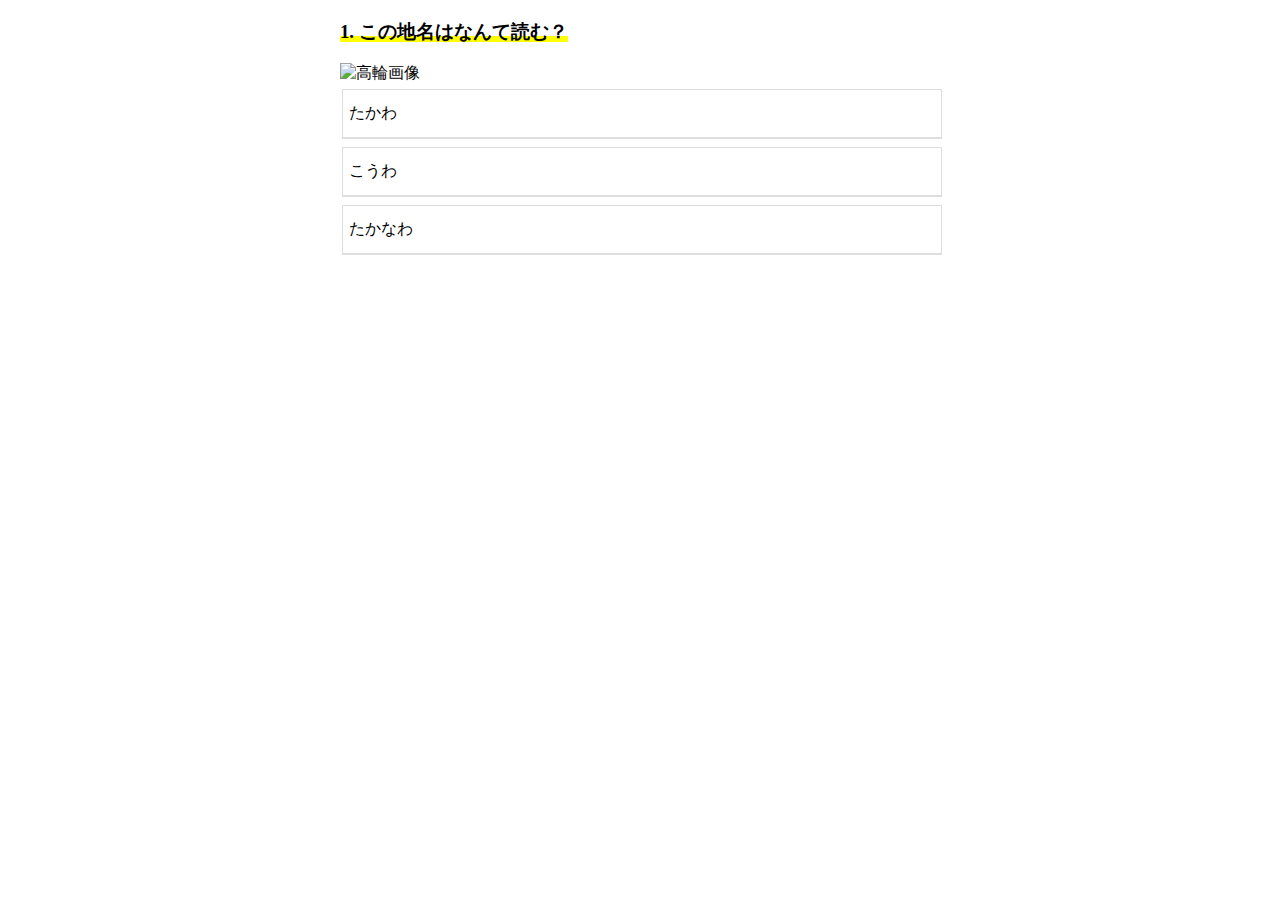
==== quizy/timeiquiz.html @ f70eed64 "test" ====
<!DOCTYPE html>
<html lang="ja">
<head>
    <meta charset="UTF-8">
    <meta http-equiv="X-UA-Compatible" content="IE=edge">
    <meta name="viewport" content="width=device-width, initial-scale=1.0">
    <title>ガチで東京の人しか解けない！ #東京の難読地名クイズ</title>
    <link rel="stylesheet" href="timeiquiz.css">
</head>
<body>
      <h3><span class="markertext">1. この地名はなんて読む？</span></h3>

    <img src="https://d1khcm40x1j0f.cloudfront.net/quiz/34d20397a2a506fe2c1ee636dc011a07.png" alt="高輪画像">

   <button id="timeiquiz">たかわ</button>
   <button id="timeiquiz">こうわ</button>
   <button id="timeiquiz">たかなわ</button>
</body>
</html>
---- quizy/timeiquiz.css ----
.markertext {
    background:linear-gradient(transparent 70%, yellow 50%);

}

body {
  
    width: 600px;
    margin-right: auto;
    margin-left: auto;
  }

  button {
    width: 600px;
    height: 50px;
    text-align: left;
    font-size: 16px;
    margin: 5px 2px 3px;
    color: black;
    background-color: white;
    border: 1px solid #ddd;
    border-bottom-width: 2px;
    font-family:'HiraKakuProN-W6';
  }
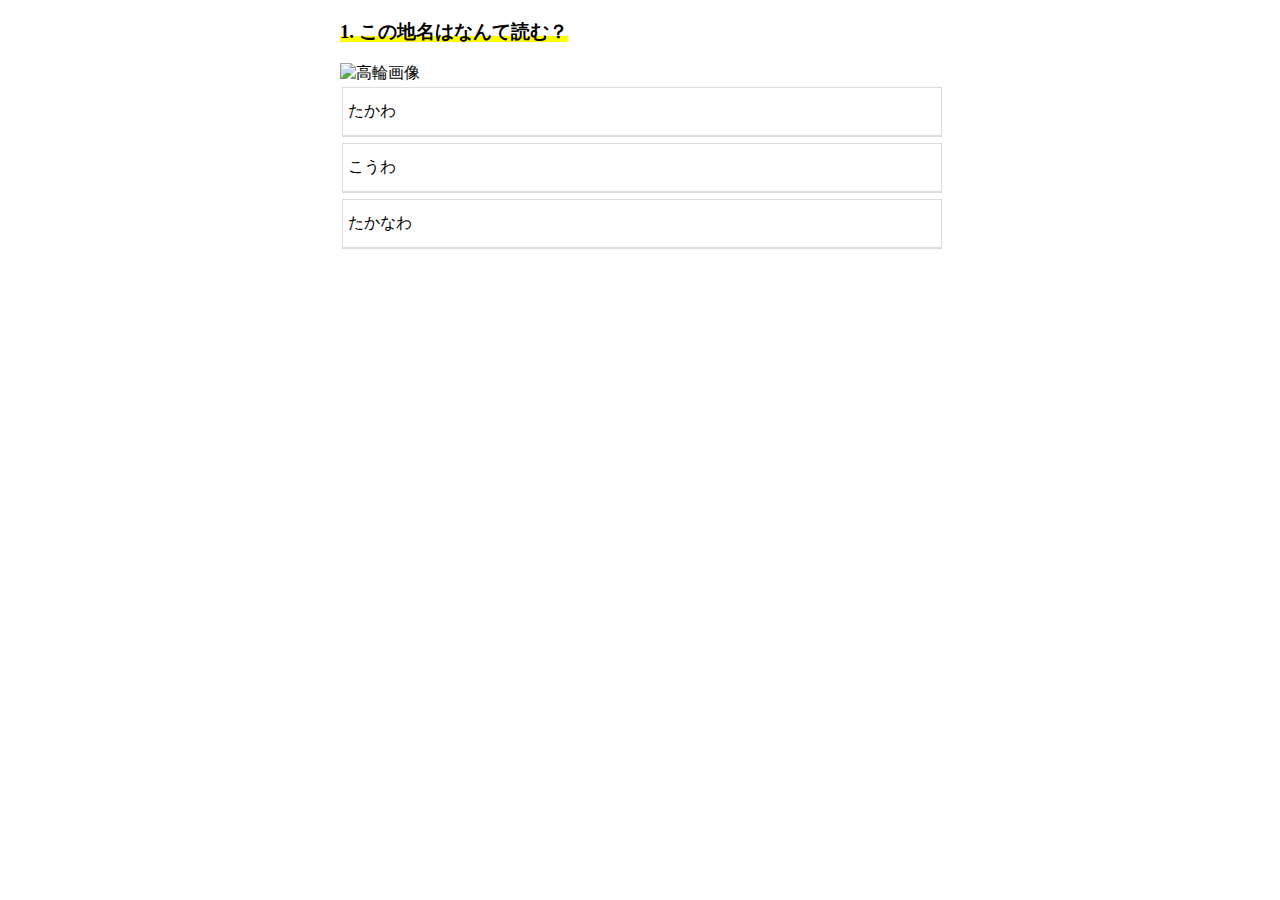
==== commit d7fcbbde: "回答ボックスの追加完了" ====
--- a/quizy/timeiquiz.html
+++ b/quizy/timeiquiz.html
@@ -12,8 +12,24 @@
 
     <img src="https://d1khcm40x1j0f.cloudfront.net/quiz/34d20397a2a506fe2c1ee636dc011a07.png" alt="高輪画像">
 
-   <button id="timeiquiz">たかわ</button>
-   <button id="timeiquiz">こうわ</button>
-   <button id="timeiquiz">たかなわ</button>
+   <button id="timeiquiz1">たかわ</button>
+   <button id="timeiquiz2">こうわ</button>
+   <button id="timeiquiz3">たかなわ</button>
+   <script src="timeiquiz.js"></script>
+
+
+   <div id = "kaitou"> 
+     <span id = "kaitou-"> 正解！ </span>
+    <p>　正解は「たかなわ」です！ </p> 
+   </div>
+  
+   <div id = "kaitou2"> 
+     <span id = "kaitou2-"> ざんねん！ </span>
+    <p>正解は「たかなわ」です！</p>
+   </div>
+
+  
+
 </body>
 </html>
+
--- a/quizy/timeiquiz.css
+++ b/quizy/timeiquiz.css
@@ -16,12 +16,63 @@
     height: 50px;
     text-align: left;
     font-size: 16px;
-    margin: 5px 2px 3px;
+    margin: 3px 2px 3px;
     color: black;
     background-color: white;
     border: 1px solid #ddd;
     border-bottom-width: 2px;
     font-family:'HiraKakuProN-W6';
+    cursor: pointer;
+    cursor: hand;
+    padding: 5px;
   }
 
+  .correct-color {
+     background-color: #297CFE;
+     color: white;
+  }
   
+  .incorrect-color  {
+    background-color: #FD5129;
+    color: white;
+  }
+
+  .oneClick {
+    pointer-events: none;
+  }
+
+  #kaitou  {
+    display: none;
+    width: 600px;
+    height: 80px;
+    margin: 3px 2px 3px;
+    background-color: #f5f5f5;
+    padding: 5px;
+    border: 1px solid #ddd;
+
+  }
+
+  #kaitou2  {
+    display: none;
+    width: 600px;
+    height: 80px;
+    margin: 3px 2px 3px;
+    background-color: #f5f5f5;
+    padding: 5px;
+    border: 1px solid #ddd;
+
+  }
+
+
+  #kaitou- {
+    font-size: 16px;
+    font-family:'HiraKakuProN-W6';
+    border-bottom: solid 3px #297CFE;
+  }
+
+
+  #kaitou2- {
+    font-size: 16px;
+    font-family:'HiraKakuProN-W6';
+    border-bottom: solid 3px #FD5129;
+  }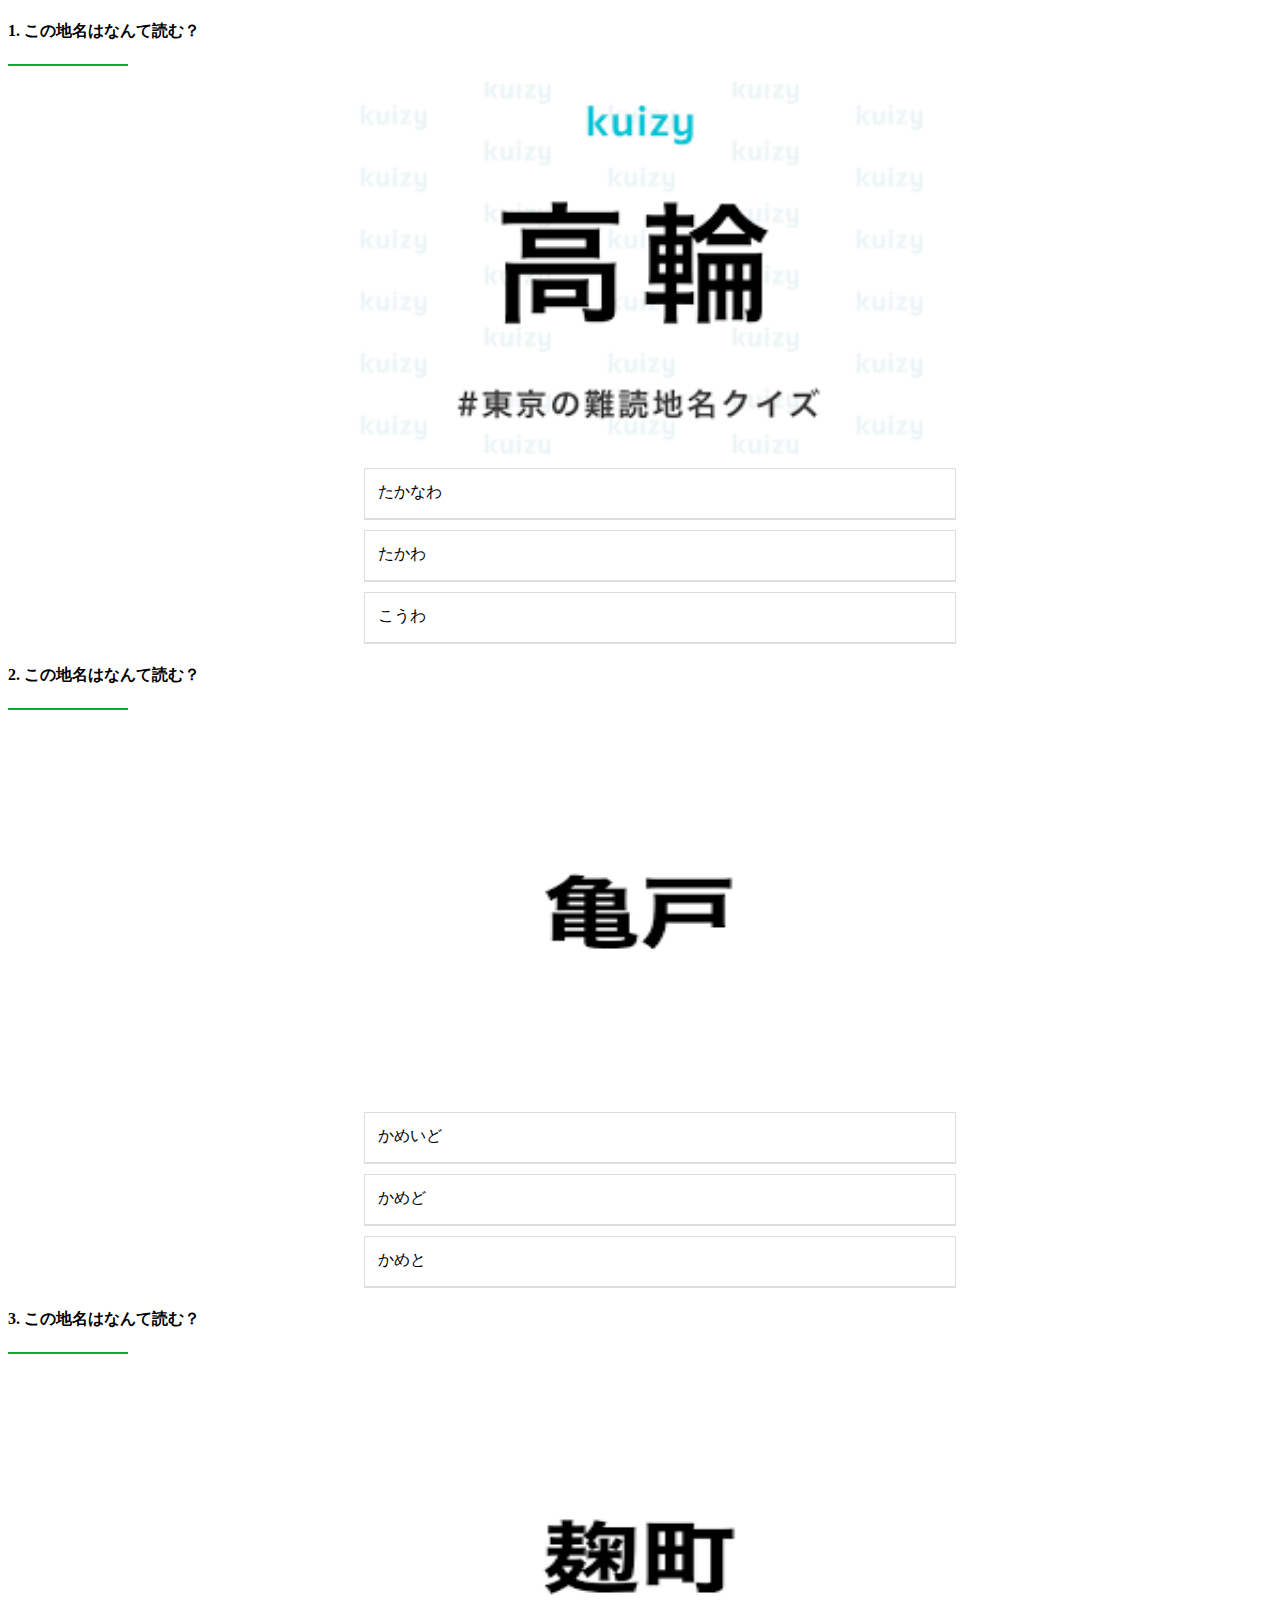
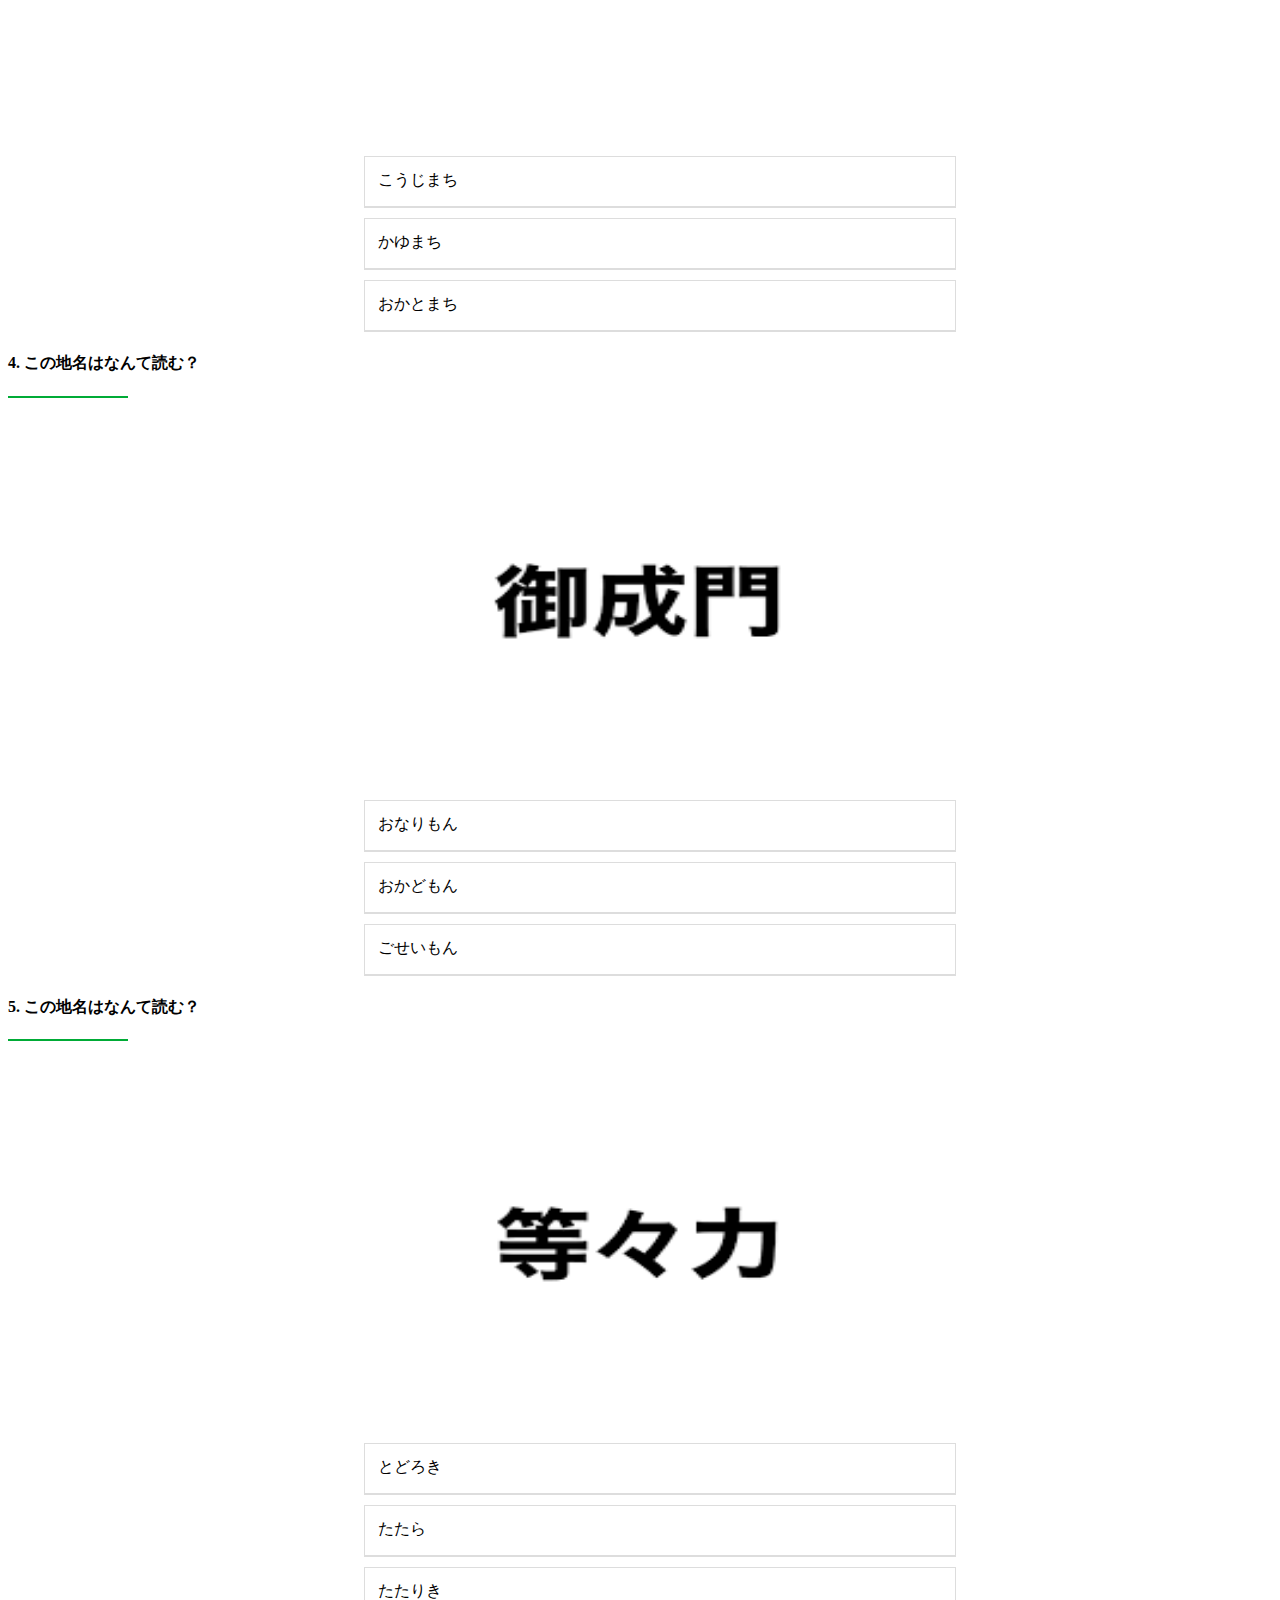
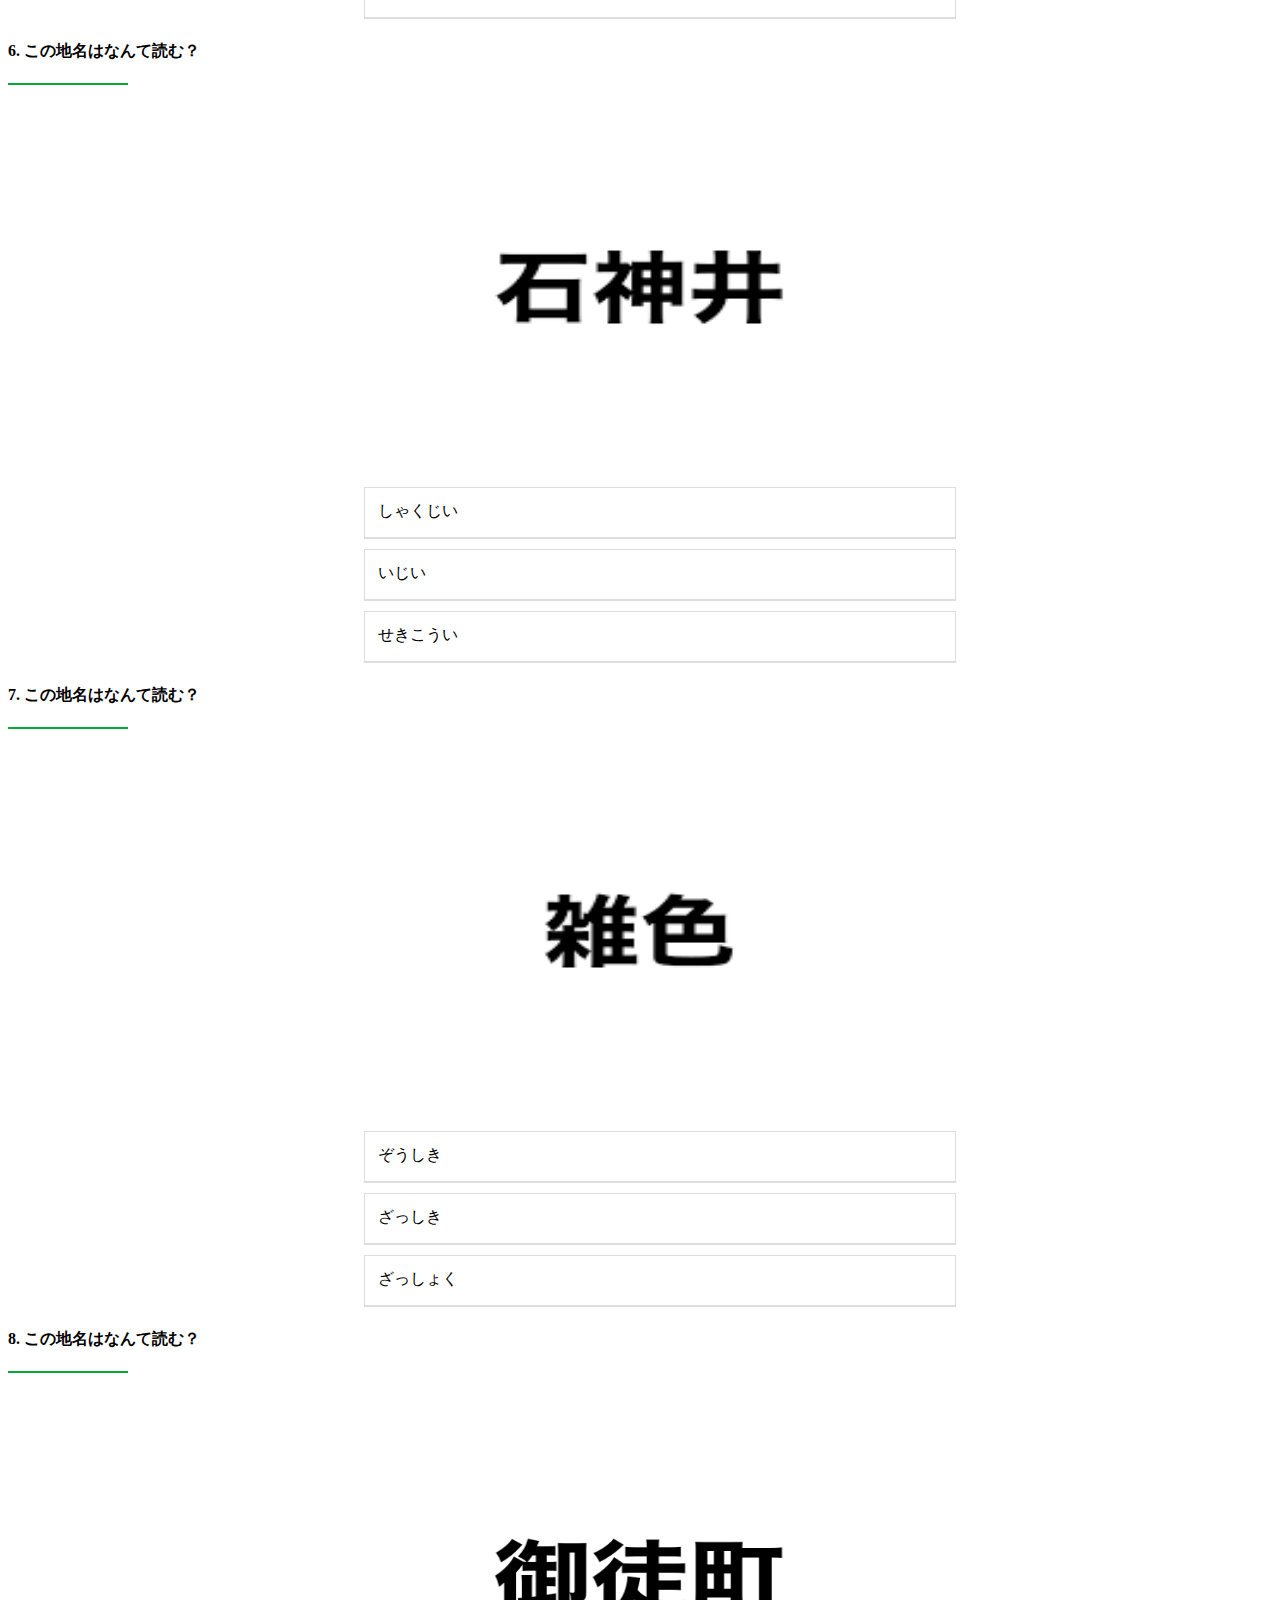
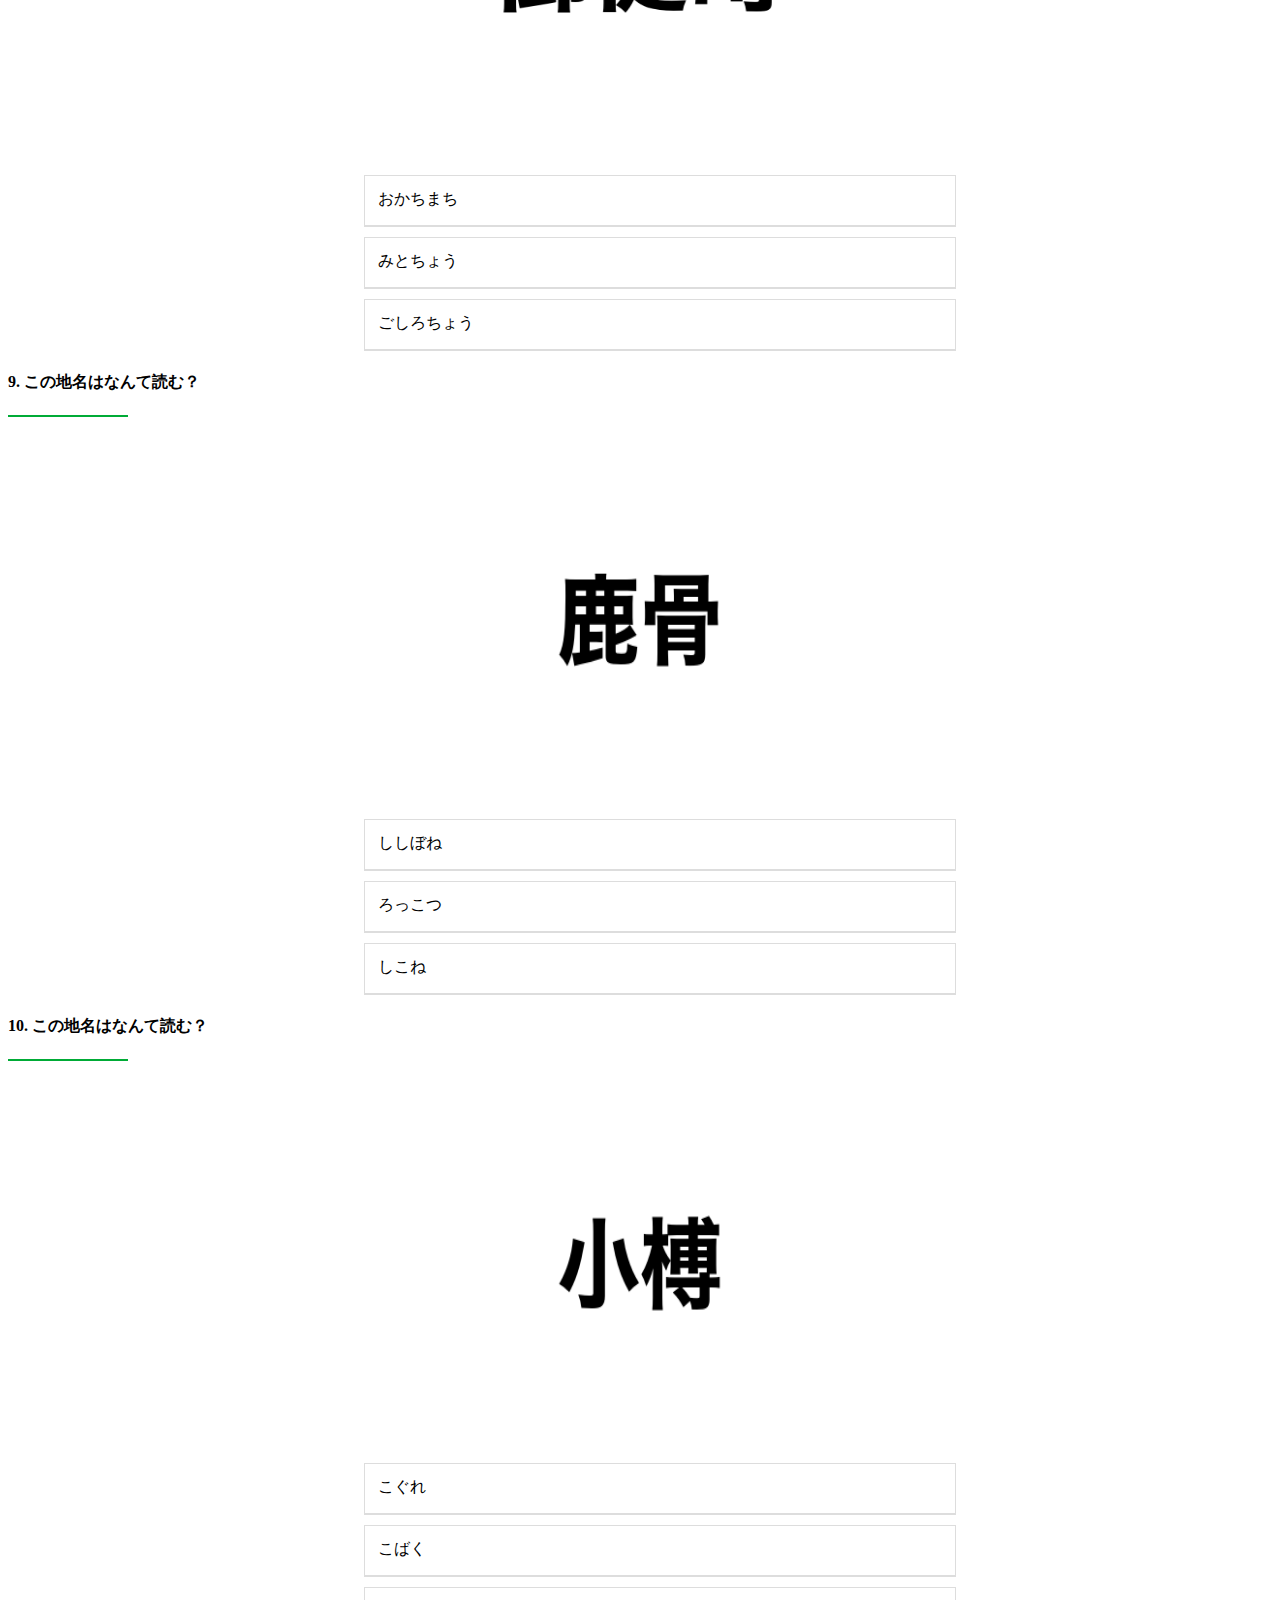
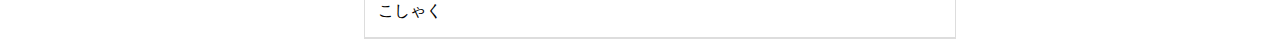
==== commit 99d58b8c: "ループ要素を組み込むために根本からコードを書き換えました" ====
--- a/quizy/timeiquiz.html
+++ b/quizy/timeiquiz.html
@@ -8,28 +8,19 @@
     <link rel="stylesheet" href="timeiquiz.css">
 </head>
 <body>
-      <h3><span class="markertext">1. この地名はなんて読む？</span></h3>
 
-    <img src="https://d1khcm40x1j0f.cloudfront.net/quiz/34d20397a2a506fe2c1ee636dc011a07.png" alt="高輪画像">
-
-   <button id="timeiquiz1">たかわ</button>
-   <button id="timeiquiz2">こうわ</button>
-   <button id="timeiquiz3">たかなわ</button>
    <script src="timeiquiz.js"></script>
 
-
-   <div id = "kaitou"> 
-     <span id = "kaitou-"> 正解！ </span>
-    <p>　正解は「たかなわ」です！ </p> 
-   </div>
-  
-   <div id = "kaitou2"> 
-     <span id = "kaitou2-"> ざんねん！ </span>
-    <p>正解は「たかなわ」です！</p>
-   </div>
-
-  
+   <!-- <div id = "answerBox">
+    <span id = "seikai">正解！</span>
+    <p>　正解は「 <p> "timeiquiz1" </p> 」です！ </p> 
+ </div>
+ 
+ <div id = "falseBox">
+    <span id = "fuseikai">不正解！</span>
+    <p>　正解は「 <p> "timeiquiz1" </p> 」です！ </p> 
+ </div>
+  -->
 
 </body>
 </html>
-
--- a/quizy/timeiquiz.css
+++ b/quizy/timeiquiz.css
@@ -1,22 +1,53 @@
 
-.markertext {
-    background:linear-gradient(transparent 70%, yellow 50%);
+/* "これはなんて読む？"　の下線　 option + command + ↓*/
 
+.title {
+  font-size: 17px;
+  margin: 0;
 }
 
-body {
+.title:after {
+  margin-top: 0px;
+  width: 120px;
+  height: 2px;
+  background-color: #00ab36;
+  content: '';
+}
+
+.underline-box {
+    margin-top: 5px;
+    width: 120px;
+    height: 2px;
+    background-color: #00ab36;
+    content: '';
+}
+
+.quiz-img-container {
+  width: fit-content;
+  margin: 10px auto;
+}
+
+img {
   
-    width: 600px;
-    margin-right: auto;
-    margin-left: auto;
+    width: 620px;
+    height: 372px;
+    text-align: center;
+ 
   }
 
-  button {
-    width: 600px;
-    height: 50px;
+ul {
+  width: 592px;
+  margin: 0px auto;
+  list-style: none;
+}
+
+  li {
+  
+    height: 23px;
     text-align: left;
     font-size: 16px;
-    margin: 3px 2px 3px;
+    margin: 10px 0px;
+    padding: 13px;
     color: black;
     background-color: white;
     border: 1px solid #ddd;
@@ -24,14 +55,16 @@
     font-family:'HiraKakuProN-W6';
     cursor: pointer;
     cursor: hand;
-    padding: 5px;
   }
 
+
+  /* 正解の選択肢の色を青にする */
   .correct-color {
      background-color: #297CFE;
      color: white;
   }
   
+  /* 不正解を選んだときその選択肢を赤にする */
   .incorrect-color  {
     background-color: #FD5129;
     color: white;
@@ -41,7 +74,7 @@
     pointer-events: none;
   }
 
-  #kaitou  {
+  #success  {
     display: none;
     width: 600px;
     height: 80px;
@@ -52,7 +85,7 @@
 
   }
 
-  #kaitou2  {
+  #failure  {
     display: none;
     width: 600px;
     height: 80px;
@@ -64,15 +97,20 @@
   }
 
 
-  #kaitou- {
+  #seikai {
     font-size: 16px;
     font-family:'HiraKakuProN-W6';
     border-bottom: solid 3px #297CFE;
   }
 
 
-  #kaitou2- {
+  #fuseikai {
     font-size: 16px;
     font-family:'HiraKakuProN-W6';
     border-bottom: solid 3px #FD5129;
+  }
+
+  .title {
+    font-size: 16px;
+    font-family:'HiraKakuProN-W6';
   }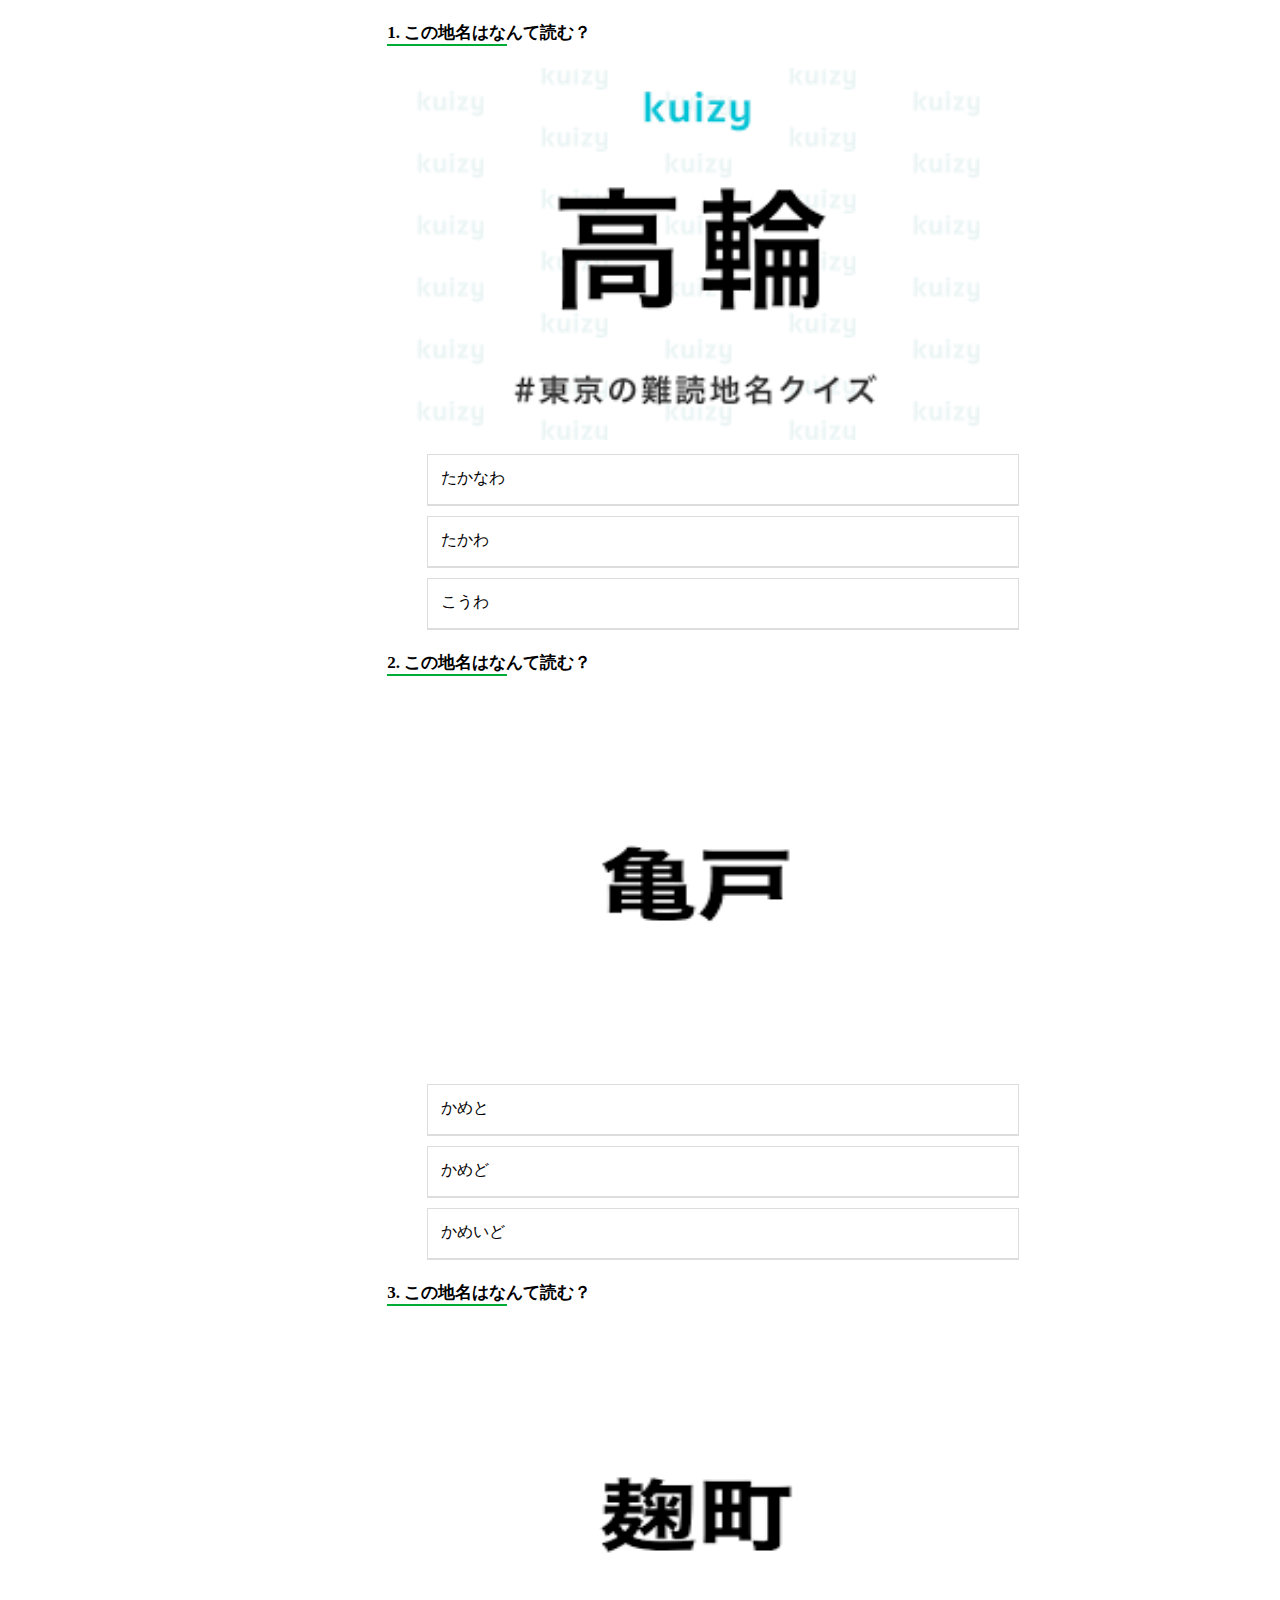
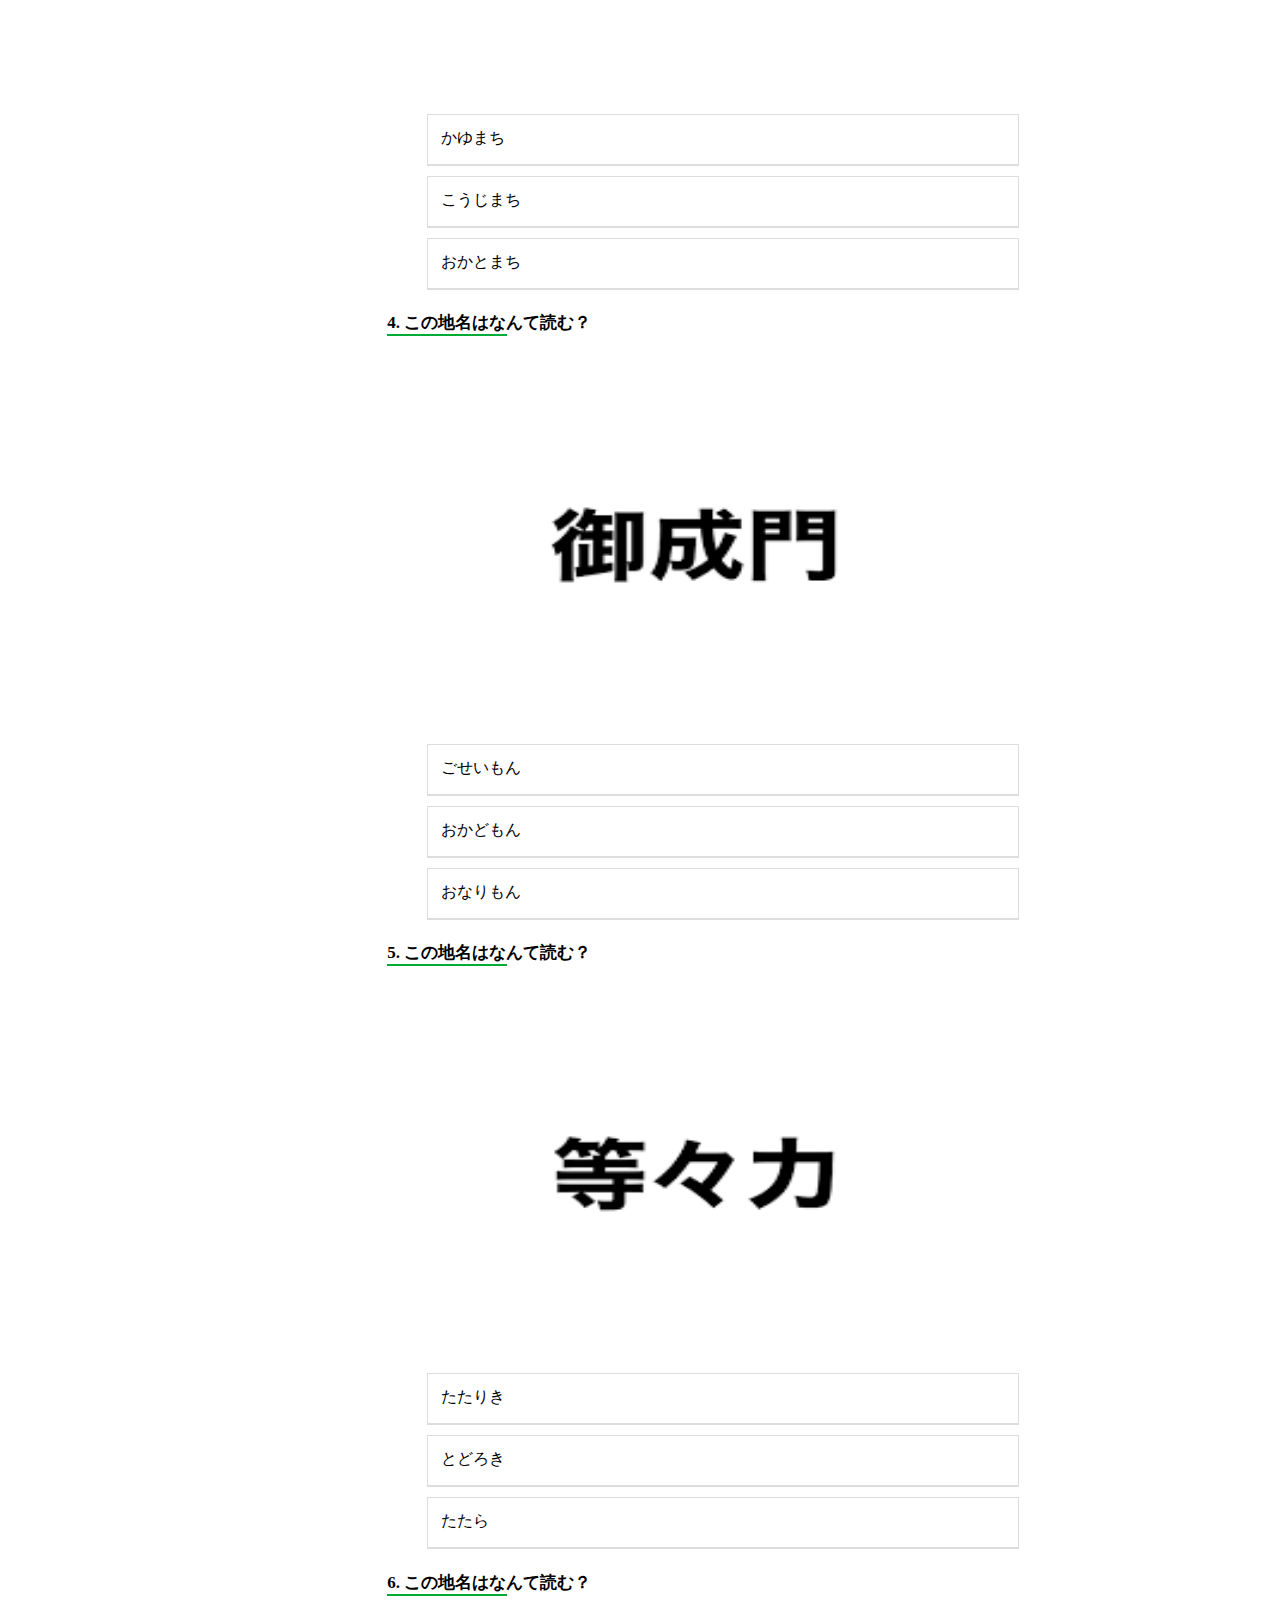
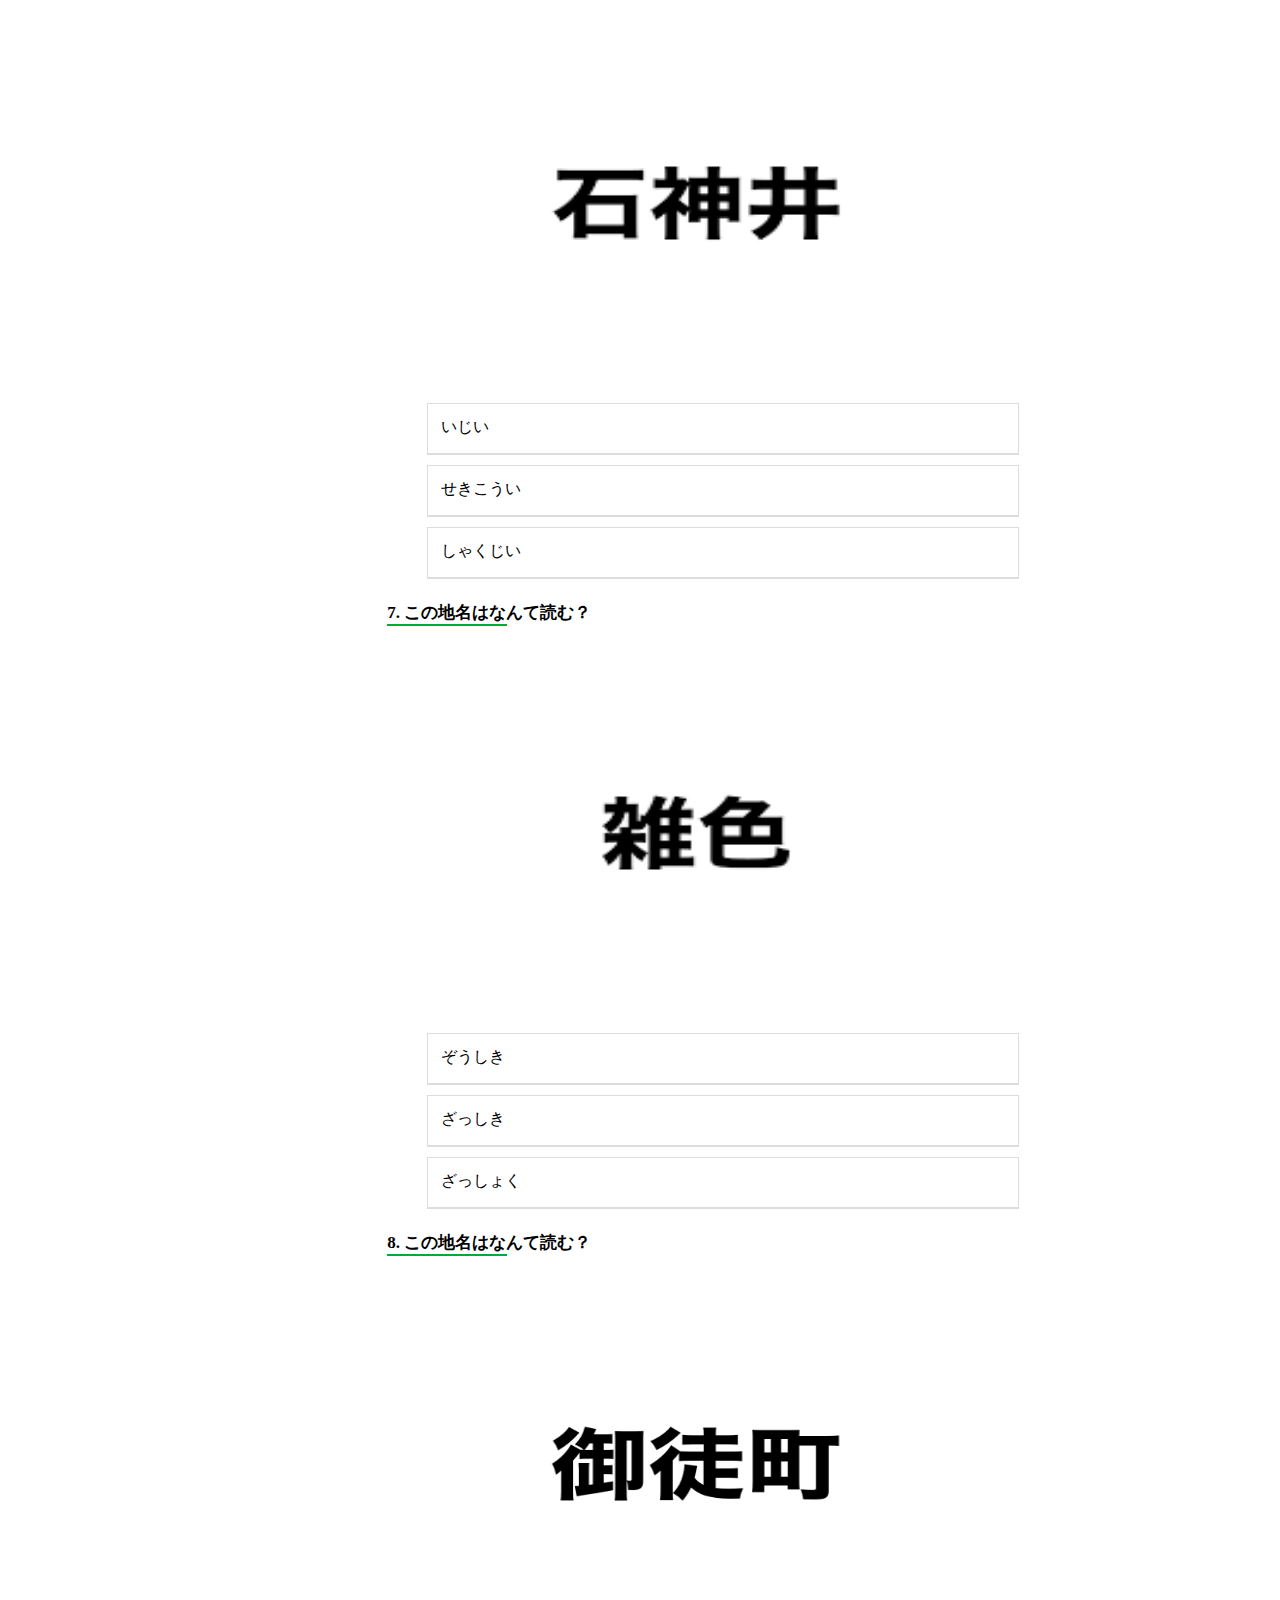
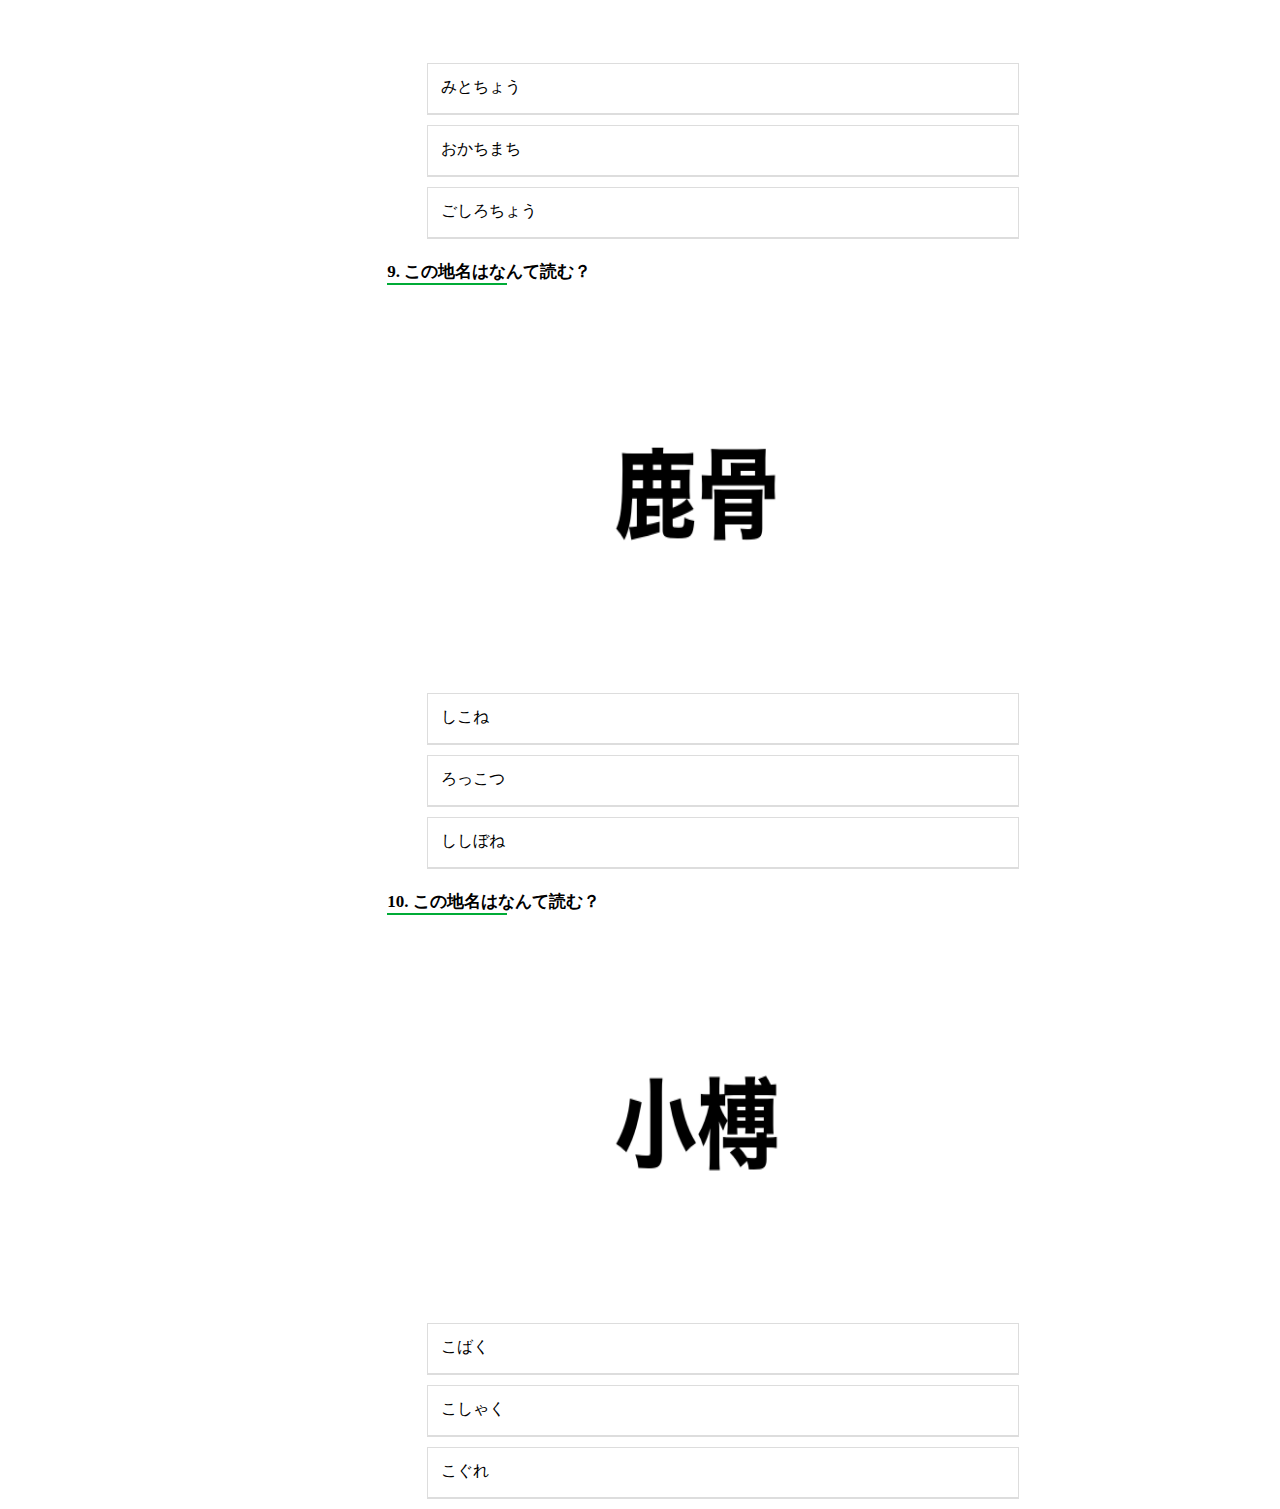
==== commit 7667a3e5: "ほぼ" ====
--- a/quizy/timeiquiz.html
+++ b/quizy/timeiquiz.html
@@ -11,16 +11,6 @@
 
    <script src="timeiquiz.js"></script>
 
-   <!-- <div id = "answerBox">
-    <span id = "seikai">正解！</span>
-    <p>　正解は「 <p> "timeiquiz1" </p> 」です！ </p> 
- </div>
- 
- <div id = "falseBox">
-    <span id = "fuseikai">不正解！</span>
-    <p>　正解は「 <p> "timeiquiz1" </p> 」です！ </p> 
- </div>
-  -->
 
 </body>
 </html>
--- a/quizy/timeiquiz.css
+++ b/quizy/timeiquiz.css
@@ -1,25 +1,25 @@
 
 /* "これはなんて読む？"　の下線　 option + command + ↓*/
 
+.quiz-div {
+  margin: 10px auto;
+  width: 40%;
+}
+
 .title {
   font-size: 17px;
-  margin: 0;
+  margin: 0 auto;
+  width: 100%;
+  text-align: left;
+  font-family:'HiraKakuProN-W6';
 }
 
 .title:after {
-  margin-top: 0px;
+  display:block;
   width: 120px;
   height: 2px;
   background-color: #00ab36;
   content: '';
-}
-
-.underline-box {
-    margin-top: 5px;
-    width: 120px;
-    height: 2px;
-    background-color: #00ab36;
-    content: '';
 }
 
 .quiz-img-container {
@@ -28,12 +28,10 @@
 }
 
 img {
-  
     width: 620px;
     height: 372px;
     text-align: center;
- 
-  }
+}
 
 ul {
   width: 592px;
@@ -41,76 +39,91 @@
   list-style: none;
 }
 
-  li {
-  
-    height: 23px;
-    text-align: left;
-    font-size: 16px;
-    margin: 10px 0px;
-    padding: 13px;
-    color: black;
-    background-color: white;
-    border: 1px solid #ddd;
-    border-bottom-width: 2px;
-    font-family:'HiraKakuProN-W6';
-    cursor: pointer;
-    cursor: hand;
-  }
+li {
+  height: 23px;
+  text-align: left;
+  font-size: 16px;
+  margin: 10px 0px;
+  padding: 13px;
+  color: black;
+  background-color: white;
+  border: 1px solid #ddd;
+  border-bottom-width: 2px;
+  font-family:'HiraKakuProN-W6';
+  cursor: pointer;
+  cursor: hand;
+}
 
+/* 回答ボックス */
+.answer-box{
+  background-color: #f5f5f5;
+  width: 558px;
+  padding: 17px;
+  margin: 0 100px 0 180px;
+  border-radius: 3px;
+}
 
-  /* 正解の選択肢の色を青にする */
-  .correct-color {
-     background-color: #297CFE;
-     color: white;
-  }
-  
-  /* 不正解を選んだときその選択肢を赤にする */
-  .incorrect-color  {
-    background-color: #FD5129;
-    color: white;
-  }
+/* 不正解を選んだときその選択肢を赤にする */
+.incorrect-color  {
+  background-color: #FD5129;
+  color: white;
+}
 
-  .oneClick {
-    pointer-events: none;
-  }
+/* 正解の選択肢の色を青にする */
+.correct-color {
+  background-color: #297CFE;
+  color: white;
+}
 
-  #success  {
-    display: none;
-    width: 600px;
-    height: 80px;
-    margin: 3px 2px 3px;
-    background-color: #f5f5f5;
-    padding: 5px;
-    border: 1px solid #ddd;
+.oneClick {
+  pointer-events: none;
+}
 
-  }
+.quiz-result-title{
+  font-size: 16px;
+  line-height: 20px;
+  font-weight: 600;
+  padding-bottom: 3px;
+  margin-top: 0;
+  margin-bottom: 10px;
+  display: inline-block;
+}
 
-  #failure  {
-    display: none;
-    width: 600px;
-    height: 80px;
-    margin: 3px 2px 3px;
-    background-color: #f5f5f5;
-    padding: 5px;
-    border: 1px solid #ddd;
+.quiz-result-paragraph{
+  margin: 0;
+  padding: 0;
+  border: 0;
+  font-size: 100%;
+}
 
-  }
+#success  {
+  display: none;
+  width: 600px;
+  height: 80px;
+  margin: 3px 2px 3px;
+  background-color: #f5f5f5;
+  padding: 5px;
+  border: 1px solid #ddd;
+}
 
+#failure  {
+  display: none;
+  width: 600px;
+  height: 80px;
+  margin: 3px 2px 3px;
+  background-color: #f5f5f5;
+  padding: 5px;
+  border: 1px solid #ddd;
+}
 
-  #seikai {
-    font-size: 16px;
-    font-family:'HiraKakuProN-W6';
-    border-bottom: solid 3px #297CFE;
-  }
+.bingo {
+  font-size: 16px;
+  font-family:'HiraKakuProN-W6';
+  border-bottom: solid 3px #297CFE;
+}
 
-
-  #fuseikai {
-    font-size: 16px;
-    font-family:'HiraKakuProN-W6';
-    border-bottom: solid 3px #FD5129;
-  }
-
-  .title {
-    font-size: 16px;
-    font-family:'HiraKakuProN-W6';
-  }+.not-bingo {
+  font-size: 16px;
+  font-family:'HiraKakuProN-W6';
+  border-bottom: solid 3px #FD5129;
+}
